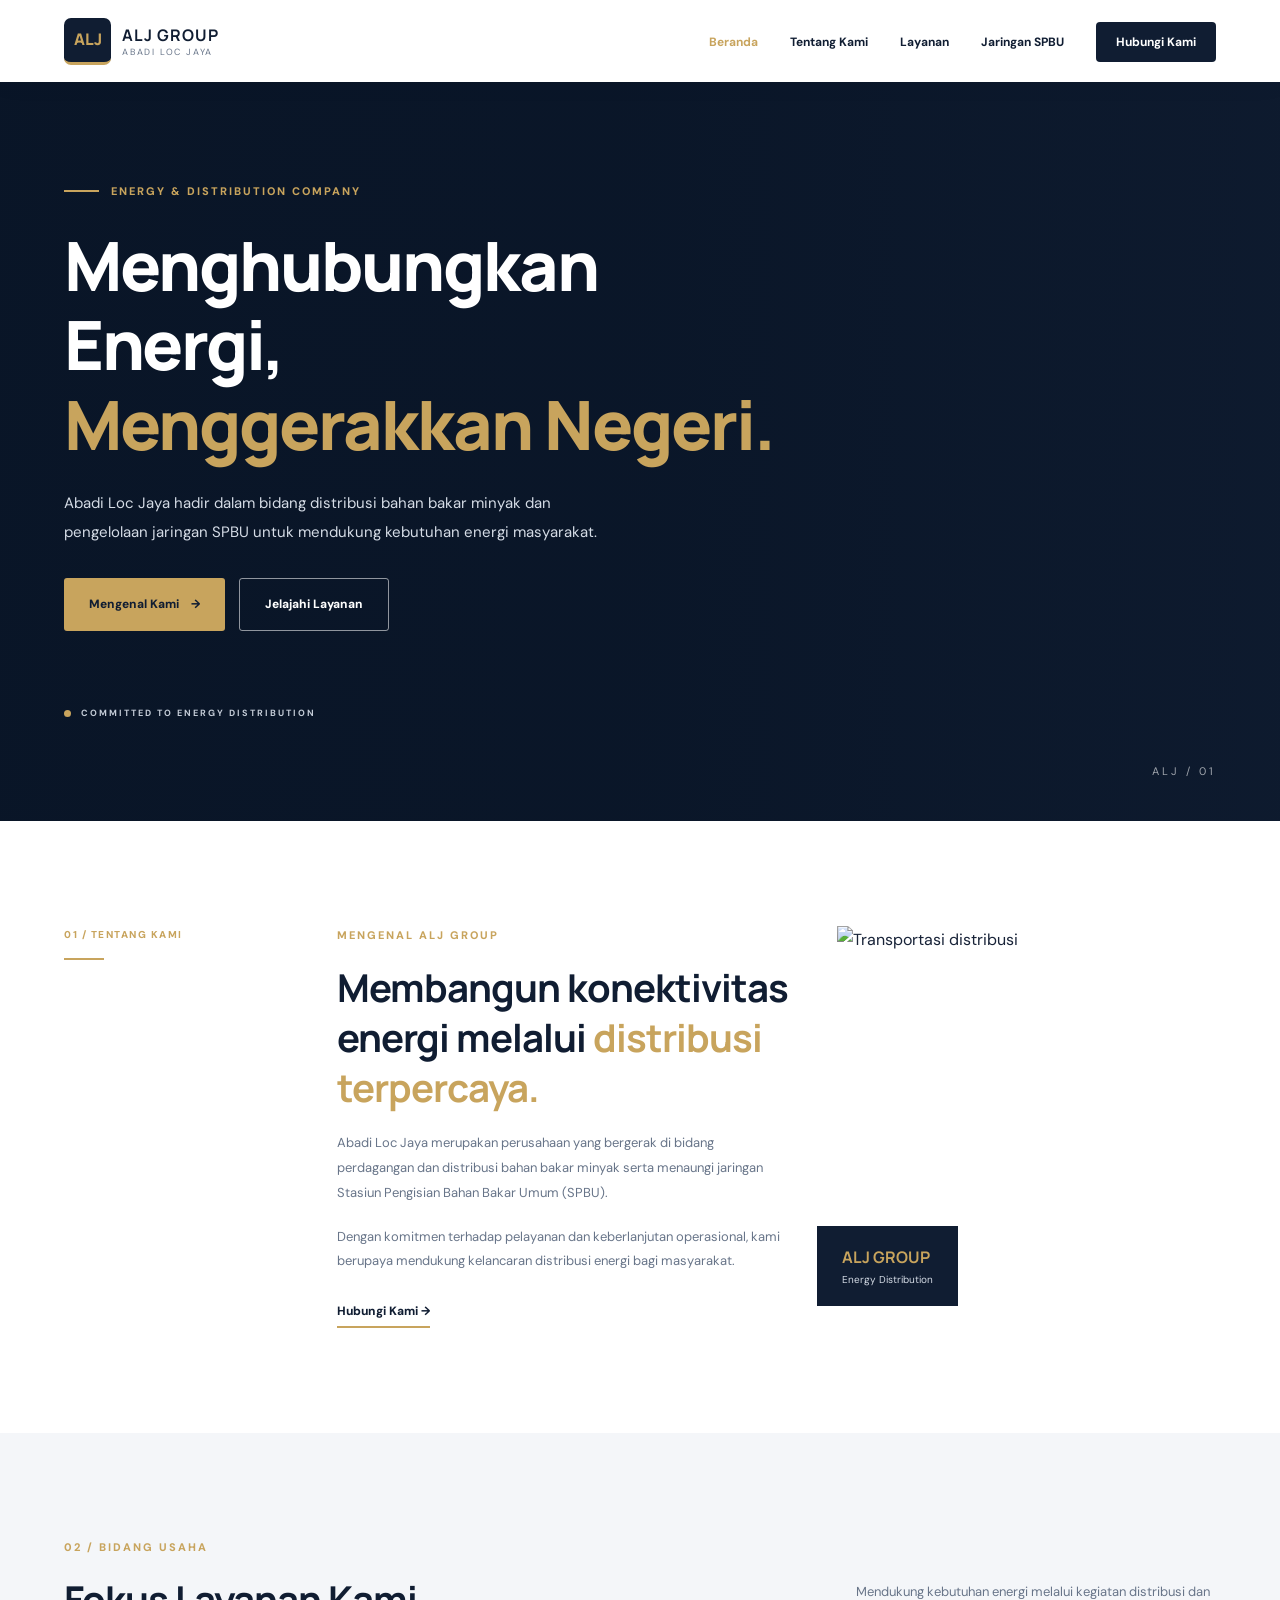
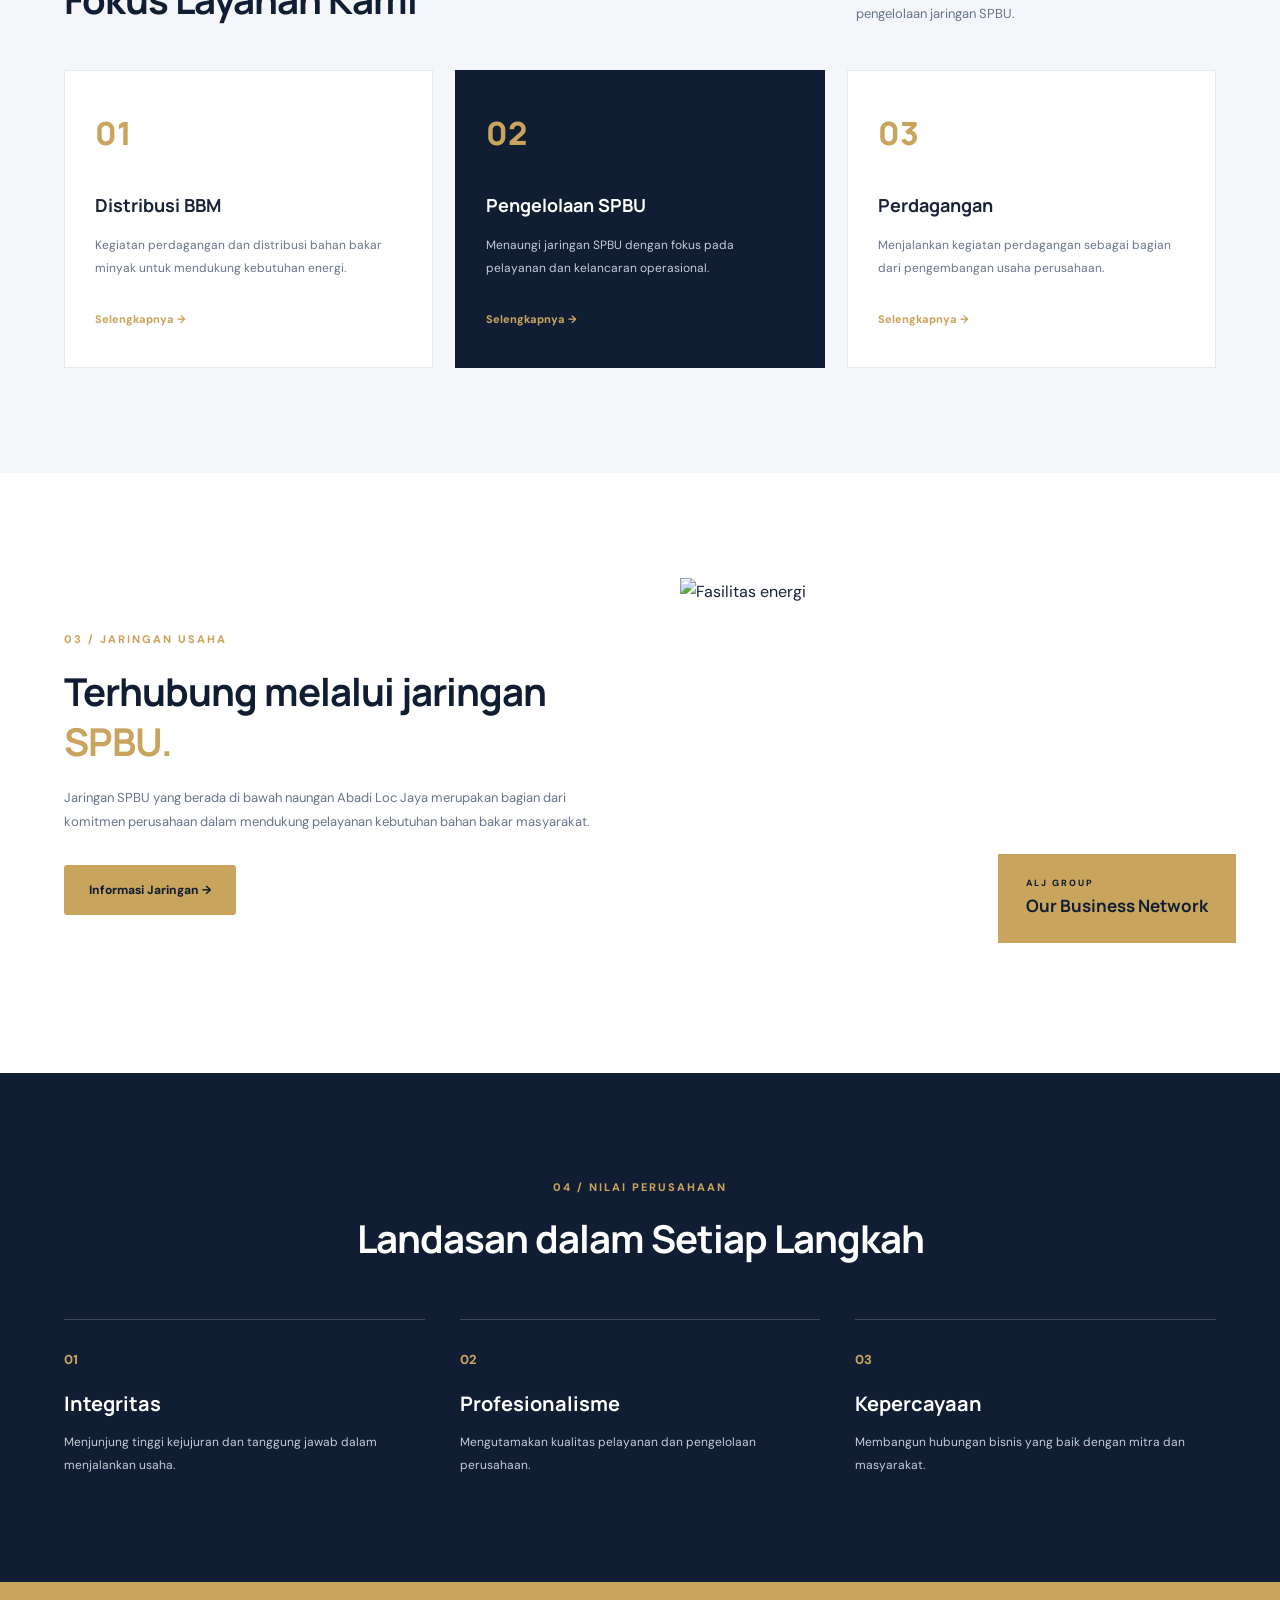
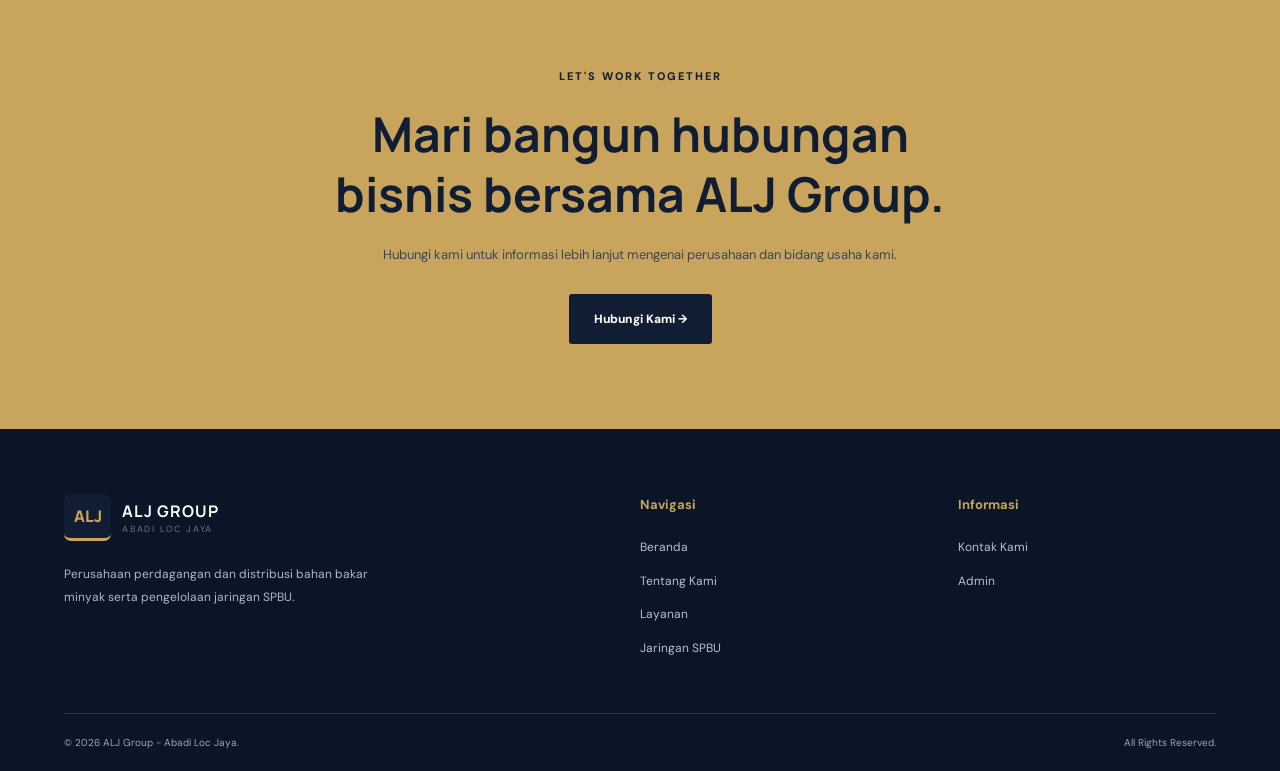
==== index.html @ 643ecd13 "Build ALJ Group homepage" ====
<!DOCTYPE html>
<html lang="id">
<head>
    <meta charset="UTF-8">
    <meta name="viewport" content="width=device-width, initial-scale=1.0">
    <meta name="description" content="Abadi Loc Jaya - Perusahaan distribusi BBM dan pengelola jaringan SPBU.">
    <title>ALJ Group | Abadi Loc Jaya</title>

    <link rel="preconnect" href="https://fonts.googleapis.com">
    <link rel="preconnect" href="https://fonts.gstatic.com" crossorigin>
    <link href="https://fonts.googleapis.com/css2?family=DM+Sans:wght@400;500;600;700;800&family=Manrope:wght@400;500;600;700;800&display=swap" rel="stylesheet">

    <link rel="stylesheet" href="assets/css/style.css">
</head>
<body>

    <!-- NAVBAR -->
    <header class="header" id="header">
        <nav class="navbar container">
            <a href="index.html" class="brand">
                <span class="brand-icon">ALJ</span>
                <span class="brand-name">
                    <strong>ALJ GROUP</strong>
                    <small>ABADI LOC JAYA</small>
                </span>
            </a>

            <button class="menu-toggle" id="menuToggle"
                    aria-label="Buka menu" aria-expanded="false">
                <span></span>
                <span></span>
                <span></span>
            </button>

            <ul class="nav-menu" id="navMenu">
                <li><a href="#beranda" class="nav-link active">Beranda</a></li>
                <li><a href="#tentang" class="nav-link">Tentang Kami</a></li>
                <li><a href="#layanan" class="nav-link">Layanan</a></li>
                <li><a href="#jaringan" class="nav-link">Jaringan SPBU</a></li>
                <li><a href="#kontak" class="nav-link nav-contact">Hubungi Kami</a></li>
            </ul>
        </nav>
    </header>

    <main>

        <!-- HERO SECTION -->
        <section class="hero" id="beranda">
            <div class="hero-overlay"></div>

            <div class="container hero-content">
                <span class="eyebrow">
                    <span class="eyebrow-line"></span>
                    ENERGY & DISTRIBUTION COMPANY
                </span>

                <h1>
                    Menghubungkan Energi,<br>
                    <span>Menggerakkan Negeri.</span>
                </h1>

                <p>
                    Abadi Loc Jaya hadir dalam bidang distribusi
                    bahan bakar minyak dan pengelolaan jaringan SPBU
                    untuk mendukung kebutuhan energi masyarakat.
                </p>

                <div class="hero-actions">
                    <a href="#tentang" class="btn btn-primary">
                        Mengenal Kami <span>→</span>
                    </a>
                    <a href="#layanan" class="btn btn-outline">
                        Jelajahi Layanan
                    </a>
                </div>

                <div class="hero-caption">
                    <span></span> COMMITTED TO ENERGY DISTRIBUTION
                </div>
            </div>

            <div class="hero-number">ALJ / 01</div>
        </section>

        <!-- INTRO SECTION -->
        <section class="intro section-padding" id="tentang">
            <div class="container intro-grid">

                <div class="section-label">
                    <span>01 / TENTANG KAMI</span>
                    <div></div>
                </div>

                <div class="intro-content">
                    <span class="subtitle">MENGENAL ALJ GROUP</span>

                    <h2>
                        Membangun konektivitas energi
                        melalui <span>distribusi terpercaya.</span>
                    </h2>

                    <p>
                        Abadi Loc Jaya merupakan perusahaan yang bergerak
                        di bidang perdagangan dan distribusi bahan bakar
                        minyak serta menaungi jaringan Stasiun Pengisian
                        Bahan Bakar Umum (SPBU).
                    </p>

                    <p>
                        Dengan komitmen terhadap pelayanan dan
                        keberlanjutan operasional, kami berupaya
                        mendukung kelancaran distribusi energi
                        bagi masyarakat.
                    </p>

                    <a href="#kontak" class="text-link">
                        Hubungi Kami <span>→</span>
                    </a>
                </div>

                <div class="intro-visual">
                    <img
                        src="https://images.unsplash.com/photo-1519003722824-194d4455a60f?auto=format&fit=crop&w=1000&q=85"
                        alt="Transportasi distribusi"
                        loading="lazy"
                    >
                    <div class="visual-tag">
                        <strong>ALJ GROUP</strong>
                        <span>Energy Distribution</span>
                    </div>
                </div>

            </div>
        </section>

        <!-- SERVICES -->
        <section class="services section-padding" id="layanan">
            <div class="container">

                <div class="section-heading">
                    <div>
                        <span class="subtitle">02 / BIDANG USAHA</span>
                        <h2>Fokus Layanan Kami</h2>
                    </div>
                    <p>
                        Mendukung kebutuhan energi melalui kegiatan
                        distribusi dan pengelolaan jaringan SPBU.
                    </p>
                </div>

                <div class="service-grid">

                    <article class="service-card">
                        <div class="service-icon">01</div>
                        <h3>Distribusi BBM</h3>
                        <p>
                            Kegiatan perdagangan dan distribusi
                            bahan bakar minyak untuk mendukung
                            kebutuhan energi.
                        </p>
                        <a href="#kontak">Selengkapnya →</a>
                    </article>

                    <article class="service-card featured">
                        <div class="service-icon">02</div>
                        <h3>Pengelolaan SPBU</h3>
                        <p>
                            Menaungi jaringan SPBU dengan fokus
                            pada pelayanan dan kelancaran
                            operasional.
                        </p>
                        <a href="#jaringan">Selengkapnya →</a>
                    </article>

                    <article class="service-card">
                        <div class="service-icon">03</div>
                        <h3>Perdagangan</h3>
                        <p>
                            Menjalankan kegiatan perdagangan
                            sebagai bagian dari pengembangan
                            usaha perusahaan.
                        </p>
                        <a href="#kontak">Selengkapnya →</a>
                    </article>

                </div>
            </div>
        </section>

        <!-- NETWORK -->
        <section class="network section-padding" id="jaringan">
            <div class="container network-grid">

                <div class="network-content">
                    <span class="subtitle">03 / JARINGAN USAHA</span>

                    <h2>
                        Terhubung melalui
                        jaringan <span>SPBU.</span>
                    </h2>

                    <p>
                        Jaringan SPBU yang berada di bawah naungan
                        Abadi Loc Jaya merupakan bagian dari komitmen
                        perusahaan dalam mendukung pelayanan
                        kebutuhan bahan bakar masyarakat.
                    </p>

                    <a href="#kontak" class="btn btn-primary">
                        Informasi Jaringan →
                    </a>
                </div>

                <div class="network-image">
                    <img
                        src="https://images.unsplash.com/photo-1545262810-77515befe149?auto=format&fit=crop&w=1000&q=85"
                        alt="Fasilitas energi"
                        loading="lazy"
                    >
                    <div class="network-badge">
                        <span>ALJ GROUP</span>
                        <strong>Our Business Network</strong>
                    </div>
                </div>

            </div>
        </section>

        <!-- VALUES -->
        <section class="values section-padding">
            <div class="container">

                <div class="values-heading">
                    <span class="subtitle">04 / NILAI PERUSAHAAN</span>
                    <h2>Landasan dalam Setiap Langkah</h2>
                </div>

                <div class="values-grid">
                    <div class="value-item">
                        <span>01</span>
                        <h3>Integritas</h3>
                        <p>
                            Menjunjung tinggi kejujuran dan
                            tanggung jawab dalam menjalankan usaha.
                        </p>
                    </div>

                    <div class="value-item">
                        <span>02</span>
                        <h3>Profesionalisme</h3>
                        <p>
                            Mengutamakan kualitas pelayanan
                            dan pengelolaan perusahaan.
                        </p>
                    </div>

                    <div class="value-item">
                        <span>03</span>
                        <h3>Kepercayaan</h3>
                        <p>
                            Membangun hubungan bisnis yang
                            baik dengan mitra dan masyarakat.
                        </p>
                    </div>
                </div>

            </div>
        </section>

        <!-- CONTACT CTA -->
        <section class="contact-cta" id="kontak">
            <div class="container cta-content">
                <span class="subtitle">LET'S WORK TOGETHER</span>
                <h2>Mari bangun hubungan<br>bisnis bersama ALJ Group.</h2>
                <p>
                    Hubungi kami untuk informasi lebih lanjut
                    mengenai perusahaan dan bidang usaha kami.
                </p>
                <a href="mailto:info@aljgroup.com"
                   class="btn btn-light">
                    Hubungi Kami →
                </a>
            </div>
        </section>

    </main>

    <!-- FOOTER -->
    <footer class="footer">
        <div class="container footer-grid">

            <div class="footer-brand">
                <a href="#beranda" class="brand">
                    <span class="brand-icon">ALJ</span>
                    <span class="brand-name">
                        <strong>ALJ GROUP</strong>
                        <small>ABADI LOC JAYA</small>
                    </span>
                </a>
                <p>
                    Perusahaan perdagangan dan distribusi
                    bahan bakar minyak serta pengelolaan
                    jaringan SPBU.
                </p>
            </div>

            <div class="footer-links">
                <h4>Navigasi</h4>
                <a href="#beranda">Beranda</a>
                <a href="#tentang">Tentang Kami</a>
                <a href="#layanan">Layanan</a>
                <a href="#jaringan">Jaringan SPBU</a>
            </div>

            <div class="footer-links">
                <h4>Informasi</h4>
                <a href="#kontak">Kontak Kami</a>
                <a href="admin/login.html">Admin</a>
            </div>

        </div>

        <div class="container footer-bottom">
            <p>© <span id="year"></span> ALJ Group - Abadi Loc Jaya.</p>
            <span>All Rights Reserved.</span>
        </div>
    </footer>

    <script src="assets/js/main.js"></script>
</body>
</html>
---- assets/css/style.css ----
/* =================================
   ALJ GROUP - MAIN STYLESHEET
================================= */

:root {
    --navy: #101d32;
    --navy-light: #1a2d49;
    --blue: #244c79;
    --gold: #c8a45d;
    --white: #ffffff;
    --light: #f4f6f9;
    --text: #182338;
    --muted: #687589;
    --border: #e6e9ee;
    --font: 'DM Sans', sans-serif;
    --heading: 'Manrope', sans-serif;
}

* {
    margin: 0;
    padding: 0;
    box-sizing: border-box;
}

html {
    scroll-behavior: smooth;
    scroll-padding-top: 85px;
}

body {
    font-family: var(--font);
    color: var(--text);
    background: var(--white);
    line-height: 1.7;
}

a {
    text-decoration: none;
    color: inherit;
}

ul {
    list-style: none;
}

img {
    display: block;
    width: 100%;
    object-fit: cover;
}

.container {
    width: min(1160px, 90%);
    margin: auto;
}

.section-padding {
    padding: 105px 0;
}

.subtitle {
    display: block;
    color: var(--gold);
    font-size: 11px;
    font-weight: 800;
    letter-spacing: 2px;
    margin-bottom: 18px;
}

/* NAVBAR */

.header {
    width: 100%;
    height: 82px;
    background: white;
    position: sticky;
    top: 0;
    z-index: 1000;
    box-shadow: 0 3px 20px rgba(16, 29, 50, .06);
}

.navbar {
    height: 100%;
    display: flex;
    align-items: center;
    justify-content: space-between;
}

.brand {
    display: flex;
    align-items: center;
    gap: 11px;
}

.brand-icon {
    background: var(--navy);
    color: var(--gold);
    width: 47px;
    height: 47px;
    display: grid;
    place-items: center;
    font-family: var(--heading);
    font-weight: 800;
    font-size: 16px;
    border-radius: 7px;
    border-bottom: 3px solid var(--gold);
}

.brand-name {
    display: flex;
    flex-direction: column;
    line-height: 1.4;
}

.brand-name strong {
    color: var(--navy);
    font-size: 16px;
    font-family: var(--heading);
    letter-spacing: 1px;
}

.brand-name small {
    color: var(--muted);
    font-size: 9px;
    letter-spacing: 1.8px;
}

.nav-menu {
    display: flex;
    align-items: center;
    gap: 32px;
}

.nav-link {
    font-size: 12px;
    font-weight: 700;
    color: var(--navy);
    transition: .3s;
}

.nav-link:hover,
.nav-link.active {
    color: var(--gold);
}

.nav-contact {
    background: var(--navy);
    color: white;
    padding: 12px 20px;
    border-radius: 4px;
}

.nav-contact:hover {
    background: var(--gold);
    color: var(--navy);
}

.menu-toggle {
    display: none;
    background: none;
    border: none;
    cursor: pointer;
}

.menu-toggle span {
    display: block;
    width: 25px;
    height: 2px;
    background: var(--navy);
    margin: 6px 0;
}

/* HERO */

.hero {
    min-height: 640px;
    position: relative;
    display: flex;
    align-items: center;
    background:
        url('https://images.unsplash.com/photo-1519003722824-194d4455a60f?auto=format&fit=crop&w=2000&q=90')
        center 55% / cover no-repeat,
        var(--navy);
    overflow: hidden;
}

.hero-overlay {
    position: absolute;
    inset: 0;
    background: linear-gradient(
        90deg,
        rgba(9, 21, 39, .97) 0%,
        rgba(9, 21, 39, .86) 48%,
        rgba(9, 21, 39, .35) 100%
    );
}

.hero-content {
    position: relative;
    z-index: 2;
    color: white;
    padding: 100px 0;
}

.eyebrow {
    display: flex;
    align-items: center;
    gap: 12px;
    color: var(--gold);
    font-size: 11px;
    font-weight: 800;
    letter-spacing: 2px;
    margin-bottom: 25px;
}

.eyebrow-line {
    height: 2px;
    width: 35px;
    background: var(--gold);
}

.hero h1 {
    font-family: var(--heading);
    font-size: clamp(38px, 5.5vw, 68px);
    line-height: 1.17;
    font-weight: 800;
    letter-spacing: -2px;
    max-width: 750px;
}

.hero h1 span {
    color: var(--gold);
}

.hero-content > p {
    max-width: 560px;
    margin: 25px 0 32px;
    color: #d5dce6;
    font-size: 15px;
    line-height: 1.9;
}

.hero-actions {
    display: flex;
    flex-wrap: wrap;
    gap: 14px;
}

.btn {
    display: inline-flex;
    align-items: center;
    justify-content: center;
    gap: 12px;
    padding: 15px 25px;
    font-size: 12px;
    font-weight: 800;
    border-radius: 3px;
    transition: .3s;
}

.btn-primary {
    background: var(--gold);
    color: var(--navy);
}

.btn-primary:hover {
    background: white;
    transform: translateY(-3px);
}

.btn-outline {
    border: 1px solid rgba(255,255,255,.55);
    color: white;
}

.btn-outline:hover {
    background: white;
    color: var(--navy);
}

.hero-caption {
    margin-top: 75px;
    color: #c4ccd7;
    font-size: 9px;
    letter-spacing: 2px;
    font-weight: 700;
    display: flex;
    gap: 10px;
    align-items: center;
}

.hero-caption span {
    height: 7px;
    width: 7px;
    background: var(--gold);
    border-radius: 50%;
}

.hero-number {
    position: absolute;
    right: 5%;
    bottom: 40px;
    color: rgba(255,255,255,.6);
    font-size: 11px;
    letter-spacing: 3px;
}

/* INTRO */

.intro-grid {
    display: grid;
    grid-template-columns: .6fr 1.2fr 1fr;
    gap: 45px;
    align-items: start;
}

.section-label {
    color: var(--gold);
    font-size: 10px;
    font-weight: 800;
    letter-spacing: 1.5px;
}

.section-label div {
    width: 40px;
    height: 2px;
    background: var(--gold);
    margin-top: 15px;
}

.intro-content h2,
.section-heading h2,
.network-content h2,
.values-heading h2 {
    font-family: var(--heading);
    font-size: clamp(28px, 3vw, 40px);
    line-height: 1.3;
    letter-spacing: -1px;
    color: var(--navy);
}

.intro-content h2 span,
.network-content h2 span {
    color: var(--gold);
}

.intro-content p,
.network-content p {
    color: var(--muted);
    font-size: 13px;
    margin-top: 19px;
    line-height: 1.9;
}

.text-link {
    display: inline-block;
    margin-top: 27px;
    color: var(--navy);
    font-size: 12px;
    font-weight: 800;
    border-bottom: 2px solid var(--gold);
    padding-bottom: 5px;
}

.intro-visual {
    height: 400px;
    position: relative;
}

.intro-visual img {
    height: 100%;
}

.visual-tag {
    position: absolute;
    bottom: 20px;
    left: -20px;
    padding: 18px 25px;
    background: var(--navy);
    color: white;
    display: flex;
    flex-direction: column;
}

.visual-tag strong {
    color: var(--gold);
    font-family: var(--heading);
}

.visual-tag span {
    font-size: 10px;
    color: #d5dce6;
}

/* SERVICES */

.services {
    background: var(--light);
}

.section-heading {
    display: flex;
    justify-content: space-between;
    align-items: end;
    gap: 35px;
    margin-bottom: 45px;
}

.section-heading > p {
    max-width: 360px;
    font-size: 13px;
    color: var(--muted);
}

.service-grid {
    display: grid;
    grid-template-columns: repeat(3, 1fr);
    gap: 22px;
}

.service-card {
    background: white;
    padding: 35px 30px;
    border: 1px solid var(--border);
    min-height: 290px;
    transition: .3s;
}

.service-card:hover {
    transform: translateY(-7px);
    box-shadow: 0 15px 35px rgba(16,29,50,.09);
}

.service-card.featured {
    background: var(--navy);
    color: white;
    border-color: var(--navy);
}

.service-icon {
    color: var(--gold);
    font-family: var(--heading);
    font-size: 32px;
    font-weight: 800;
    margin-bottom: 30px;
}

.service-card h3 {
    font-family: var(--heading);
    font-size: 18px;
    margin-bottom: 13px;
}

.service-card p {
    font-size: 12px;
    color: var(--muted);
    line-height: 1.9;
    margin-bottom: 25px;
}

.service-card.featured p {
    color: #c4ccd7;
}

.service-card a {
    font-size: 11px;
    font-weight: 800;
    color: var(--gold);
}

/* NETWORK */

.network-grid {
    display: grid;
    grid-template-columns: 1fr 1fr;
    gap: 80px;
    align-items: center;
}

.network-content p {
    margin-bottom: 30px;
}

.network-image {
    position: relative;
    height: 390px;
}

.network-image img {
    height: 100%;
}

.network-badge {
    position: absolute;
    right: -20px;
    bottom: 25px;
    padding: 22px 28px;
    background: var(--gold);
    color: var(--navy);
    display: flex;
    flex-direction: column;
}

.network-badge span {
    font-size: 9px;
    letter-spacing: 2px;
    font-weight: 800;
}

.network-badge strong {
    font-family: var(--heading);
    font-size: 17px;
}

/* VALUES */

.values {
    background: var(--navy);
    color: white;
}

.values-heading {
    text-align: center;
    margin-bottom: 55px;
}

.values-heading h2 {
    color: white;
}

.values-grid {
    display: grid;
    grid-template-columns: repeat(3, 1fr);
    gap: 35px;
}

.value-item {
    border-top: 1px solid rgba(255,255,255,.2);
    padding-top: 25px;
}

.value-item > span {
    color: var(--gold);
    font-weight: 800;
    font-size: 13px;
}

.value-item h3 {
    font-family: var(--heading);
    font-size: 20px;
    margin: 15px 0 10px;
}

.value-item p {
    color: #c4ccd7;
    font-size: 12px;
    line-height: 1.9;
}

/* CONTACT */

.contact-cta {
    background: var(--gold);
    padding: 85px 0;
    text-align: center;
}

.contact-cta .subtitle {
    color: var(--navy);
}

.cta-content h2 {
    color: var(--navy);
    font-family: var(--heading);
    font-size: clamp(30px, 4vw, 48px);
    line-height: 1.25;
}

.cta-content p {
    color: #39475a;
    font-size: 13px;
    margin: 20px 0 28px;
}

.btn-light {
    background: var(--navy);
    color: white;
}

.btn-light:hover {
    background: white;
    color: var(--navy);
}

/* FOOTER */

.footer {
    background: #0a1527;
    color: white;
    padding-top: 65px;
}

.footer-grid {
    display: grid;
    grid-template-columns: 2fr 1fr 1fr;
    gap: 60px;
    padding-bottom: 55px;
}

.footer-brand .brand-name strong {
    color: white;
}

.footer-brand p {
    color: #aeb9c8;
    font-size: 12px;
    max-width: 340px;
    margin-top: 22px;
    line-height: 1.9;
}

.footer-links {
    display: flex;
    flex-direction: column;
    gap: 13px;
}

.footer-links h4 {
    color: var(--gold);
    font-size: 13px;
    margin-bottom: 8px;
}

.footer-links a {
    color: #b8c1ce;
    font-size: 12px;
    transition: .3s;
}

.footer-links a:hover {
    color: var(--gold);
}

.footer-bottom {
    border-top: 1px solid rgba(255,255,255,.13);
    padding: 20px 0;
    display: flex;
    justify-content: space-between;
    color: #9ba8b9;
    font-size: 10px;
}

/* RESPONSIVE TABLET */

@media (max-width: 900px) {
    .nav-menu {
        gap: 15px;
    }

    .nav-link {
        font-size: 11px;
    }

    .intro-grid {
        grid-template-columns: 1fr 1fr;
    }

    .section-label {
        grid-column: 1 / -1;
    }

    .intro-visual {
        height: 350px;
    }

    .network-grid {
        gap: 35px;
    }
}

/* RESPONSIVE MOBILE */

@media (max-width: 650px) {
    .section-padding {
        padding: 70px 0;
    }

    .header {
        height: 72px;
    }

    .menu-toggle {
        display: block;
    }

    .nav-menu {
        display: none;
        position: absolute;
        top: 72px;
        left: 0;
        width: 100%;
        padding: 22px 5%;
        background: white;
        box-shadow: 0 12px 20px rgba(0,0,0,.08);
        flex-direction: column;
        align-items: stretch;
        gap: 20px;
    }

    .nav-menu.show {
        display: flex;
    }

    .nav-contact {
        display: inline-block;
        text-align: center;
    }

    .hero {
        min-height: 600px;
    }

    .hero-content {
        padding: 75px 0;
    }

    .hero h1 {
        letter-spacing: -1px;
    }

    .hero-content > p {
        font-size: 13px;
    }

    .hero-caption {
        margin-top: 50px;
    }

    .intro-grid {
        grid-template-columns: 1fr;
        gap: 25px;
    }

    .intro-visual {
        height: 300px;
        margin: 15px 0 0 15px;
    }

    .section-heading {
        align-items: start;
        flex-direction: column;
        gap: 15px;
    }

    .service-grid {
        grid-template-columns: 1fr;
    }

    .network-grid {
        grid-template-columns: 1fr;
        gap: 40px;
    }

    .network-image {
        height: 300px;
        margin-right: 15px;
    }

    .values-grid {
        grid-template-columns: 1fr;
        gap: 30px;
    }

    .footer-grid {
        grid-template-columns: 1fr 1fr;
        gap: 35px;
    }

    .footer-brand {
        grid-column: 1 / -1;
    }

    .footer-bottom {
        flex-direction: column;
        gap: 8px;
    }
}
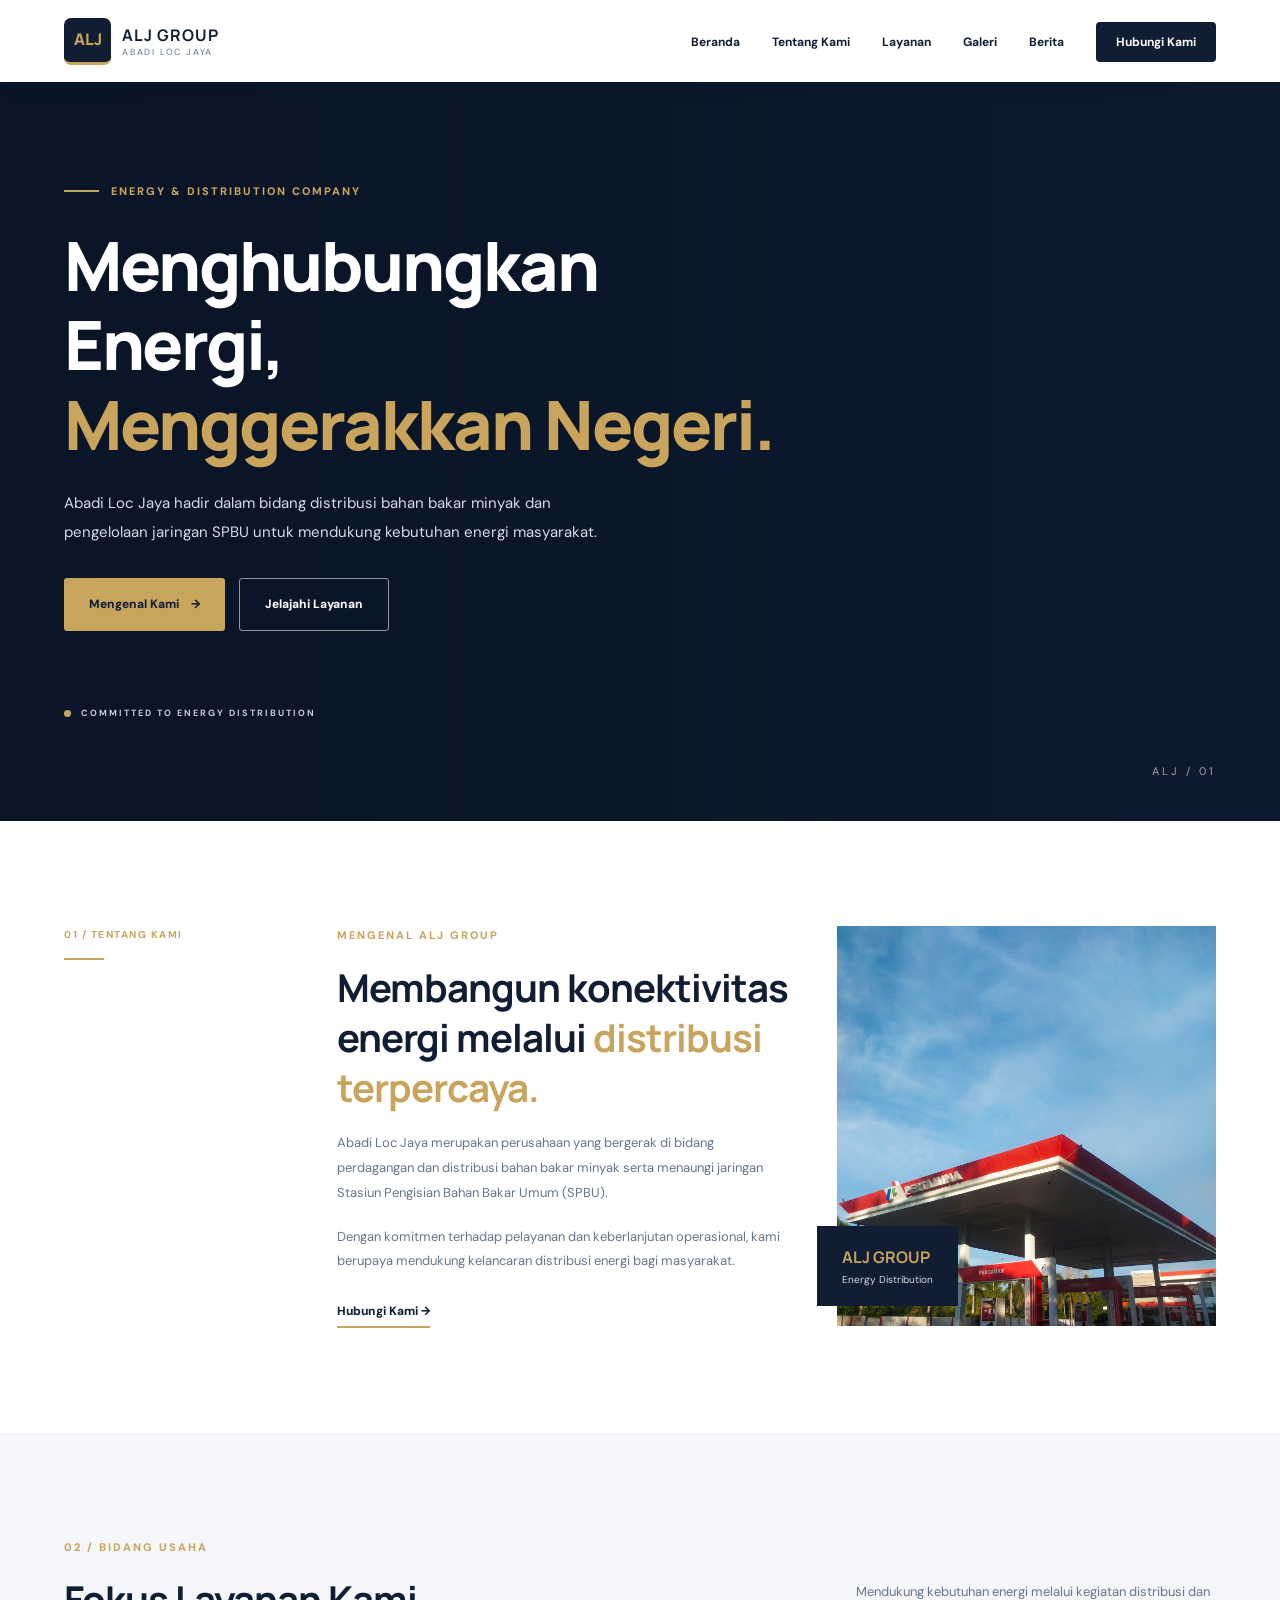
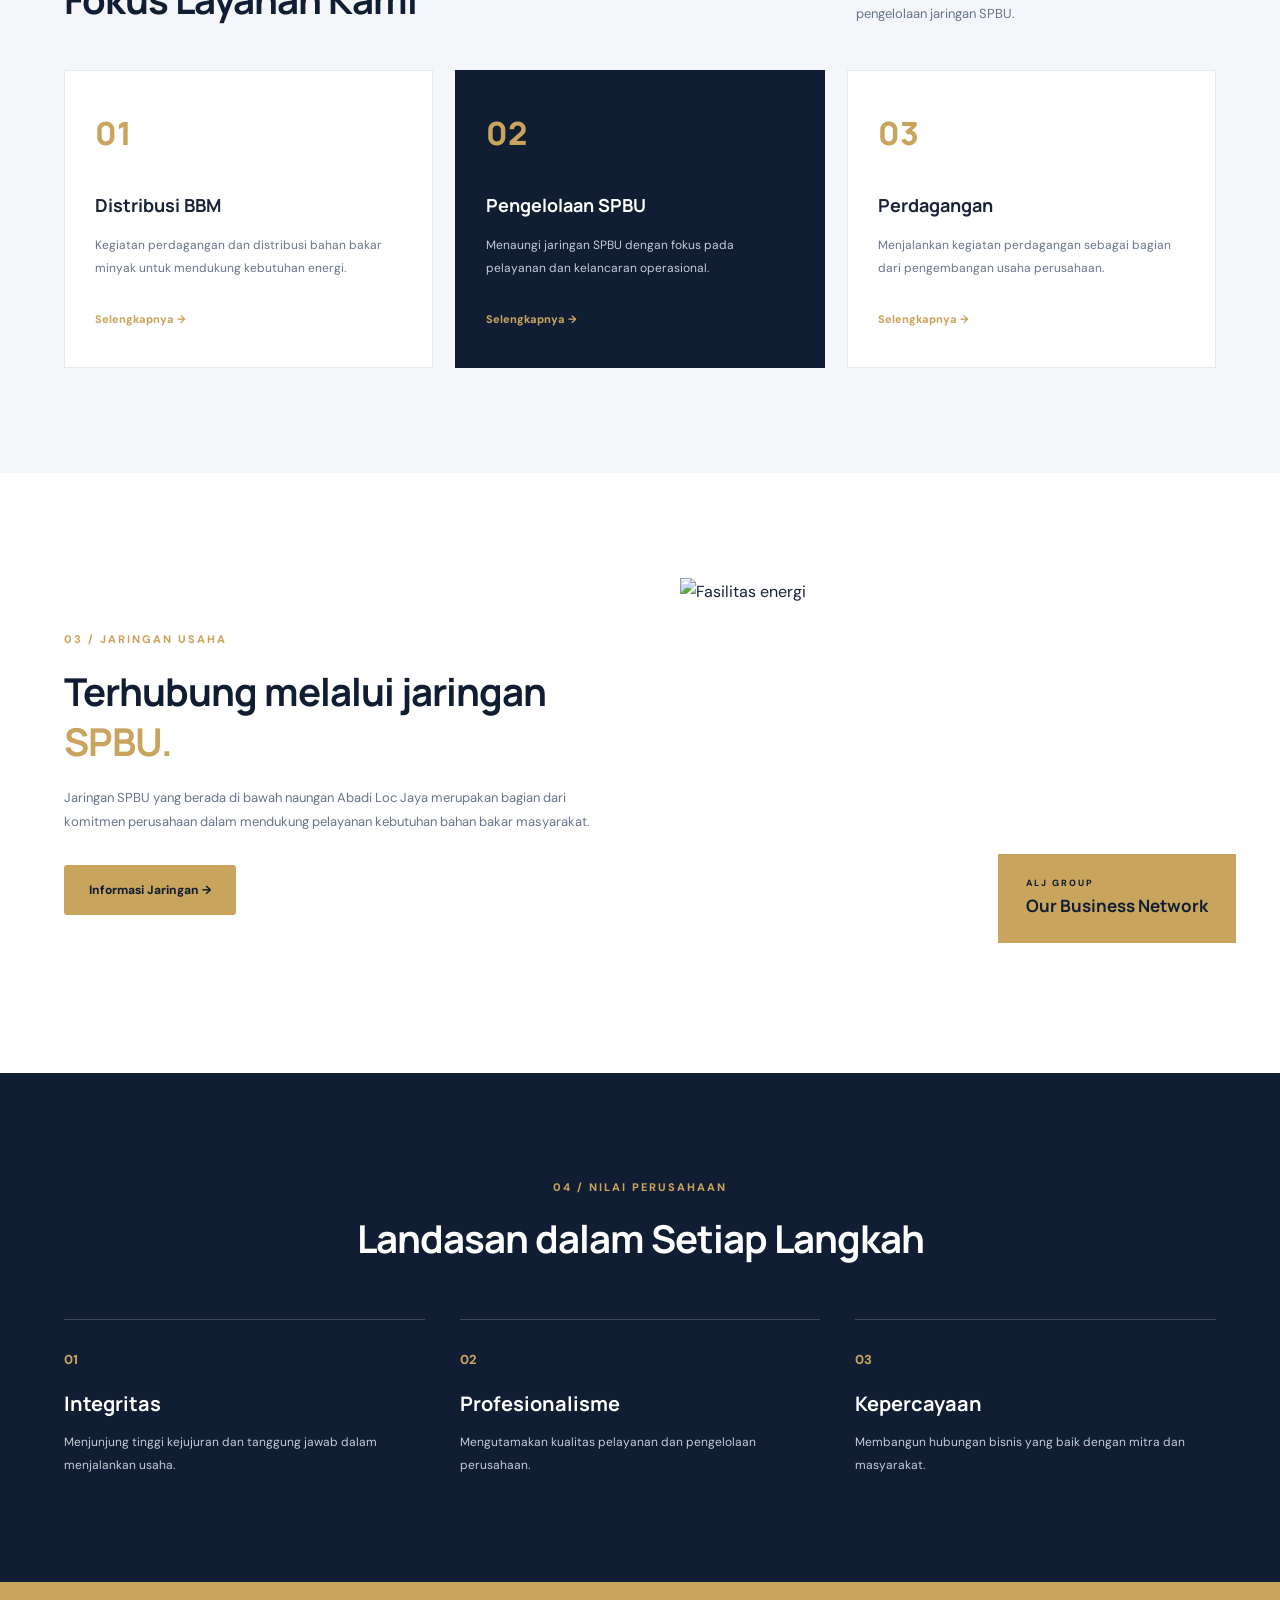
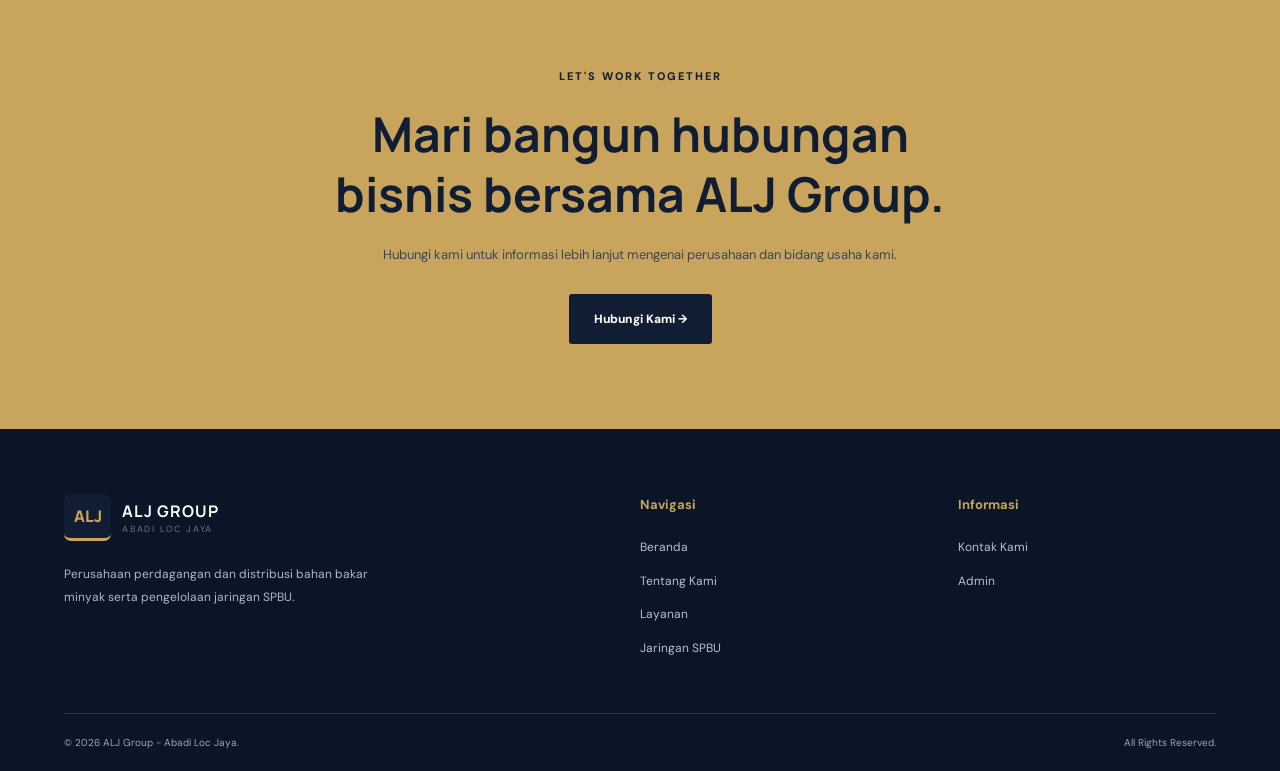
==== commit 3720415f: "Create ALJ Group about page" ====
--- a/index.html
+++ b/index.html
@@ -34,12 +34,14 @@
             </button>
 
             <ul class="nav-menu" id="navMenu">
-                <li><a href="#beranda" class="nav-link active">Beranda</a></li>
-                <li><a href="#tentang" class="nav-link">Tentang Kami</a></li>
-                <li><a href="#layanan" class="nav-link">Layanan</a></li>
-                <li><a href="#jaringan" class="nav-link">Jaringan SPBU</a></li>
-                <li><a href="#kontak" class="nav-link nav-contact">Hubungi Kami</a></li>
+                <li><a href="index.html" class="nav-link active">Beranda</a></li>
+                <li><a href="tentang.html" class="nav-link">Tentang Kami</a></li>
+                <li><a href="layanan.html" class="nav-link">Layanan</a></li>
+                <li><a href="galeri.html" class="nav-link">Galeri</a></li>
+                <li><a href="berita.html" class="nav-link">Berita</a></li>
+                <li><a href="kontak.html" class="nav-link nav-contact">Hubungi Kami</a></li>
             </ul>
+
         </nav>
     </header>
 
@@ -120,11 +122,8 @@
                 </div>
 
                 <div class="intro-visual">
-                    <img
-                        src="https://images.unsplash.com/photo-1519003722824-194d4455a60f?auto=format&fit=crop&w=1000&q=85"
-                        alt="Transportasi distribusi"
-                        loading="lazy"
-                    >
+                    <img src="assets/images/distribusi.jpg"
+                            alt="Transportasi distribusi BBM">
                     <div class="visual-tag">
                         <strong>ALJ GROUP</strong>
                         <span>Energy Distribution</span>
--- a/assets/css/style.css
+++ b/assets/css/style.css
@@ -786,3 +786,290 @@
         gap: 8px;
     }
 }
+
+
+/* =================================
+   ABOUT PAGE
+================================= */
+
+.page-banner {
+    min-height: 330px;
+    display: flex;
+    align-items: center;
+    position: relative;
+    background:
+        linear-gradient(
+            90deg,
+            rgba(9, 21, 39, .96),
+            rgba(9, 21, 39, .70)
+        ),
+        url('https://images.unsplash.com/photo-1519003722824-194d4455a60f?auto=format&fit=crop&w=1800&q=85')
+        center / cover;
+}
+
+.page-banner-content {
+    color: white;
+    position: relative;
+    z-index: 2;
+    padding: 65px 0;
+}
+
+.page-banner h1 {
+    font-family: var(--heading);
+    font-size: clamp(38px, 5vw, 55px);
+    margin-bottom: 10px;
+}
+
+.page-banner-content > p {
+    color: #d2dae5;
+    font-size: 13px;
+    max-width: 520px;
+}
+
+.breadcrumb {
+    display: flex;
+    align-items: center;
+    gap: 12px;
+    margin-top: 25px;
+    font-size: 11px;
+    color: #c5ceda;
+}
+
+.breadcrumb strong {
+    color: var(--gold);
+}
+
+.breadcrumb a:hover {
+    color: var(--gold);
+}
+
+/* ABOUT PROFILE */
+
+.about-grid {
+    display: grid;
+    grid-template-columns: 1fr 1fr;
+    gap: 75px;
+    align-items: center;
+}
+
+.about-image {
+    position: relative;
+    height: 470px;
+}
+
+.about-image img {
+    height: 100%;
+}
+
+.about-image-label {
+    position: absolute;
+    bottom: 25px;
+    left: -20px;
+    background: var(--navy);
+    color: white;
+    padding: 20px 28px;
+    display: flex;
+    flex-direction: column;
+}
+
+.about-image-label strong {
+    color: var(--gold);
+    font-family: var(--heading);
+    font-size: 18px;
+}
+
+.about-image-label span {
+    font-size: 11px;
+    color: #d5dce6;
+}
+
+.about-content h2 {
+    font-family: var(--heading);
+    font-size: clamp(30px, 3vw, 40px);
+    line-height: 1.3;
+    color: var(--navy);
+    margin-bottom: 20px;
+}
+
+.about-content h2 span {
+    color: var(--gold);
+}
+
+.about-content p {
+    font-size: 13px;
+    color: var(--muted);
+    line-height: 2;
+    margin-bottom: 17px;
+}
+
+/* HISTORY */
+
+.history-section {
+    background: var(--light);
+}
+
+.history-grid {
+    display: grid;
+    grid-template-columns: 1fr 1fr;
+    gap: 85px;
+    align-items: start;
+}
+
+.history-grid h2 {
+    font-family: var(--heading);
+    font-size: clamp(27px, 3vw, 38px);
+    line-height: 1.4;
+    color: var(--navy);
+}
+
+.history-grid p {
+    color: var(--muted);
+    font-size: 13px;
+    line-height: 2;
+    margin-bottom: 20px;
+}
+
+.history-note {
+    border-left: 3px solid var(--gold);
+    background: white;
+    padding: 20px 25px;
+    display: flex;
+    flex-direction: column;
+    gap: 5px;
+}
+
+.history-note span {
+    color: var(--gold);
+    font-size: 10px;
+    font-weight: 800;
+    letter-spacing: 2px;
+}
+
+.history-note strong {
+    color: var(--navy);
+    font-family: var(--heading);
+    font-size: 16px;
+}
+
+/* VISION MISSION */
+
+.vision-section {
+    background: white;
+}
+
+.center-heading {
+    text-align: center;
+    max-width: 650px;
+    margin: 0 auto 50px;
+}
+
+.center-heading h2 {
+    font-family: var(--heading);
+    color: var(--navy);
+    font-size: 36px;
+    margin-bottom: 12px;
+}
+
+.center-heading > p {
+    color: var(--muted);
+    font-size: 13px;
+}
+
+.vision-grid {
+    display: grid;
+    grid-template-columns: .85fr 1.15fr;
+    gap: 25px;
+}
+
+.vision-card {
+    padding: 38px;
+    background: var(--light);
+    border: 1px solid var(--border);
+}
+
+.vision-card:nth-child(2) {
+    background: var(--navy);
+    color: white;
+}
+
+.vision-number {
+    display: inline-block;
+    color: var(--gold);
+    font-family: var(--heading);
+    font-size: 32px;
+    font-weight: 800;
+    margin-bottom: 20px;
+}
+
+.vision-card h3 {
+    font-family: var(--heading);
+    font-size: 23px;
+    margin-bottom: 15px;
+}
+
+.vision-card p,
+.vision-card li {
+    font-size: 13px;
+    line-height: 2;
+}
+
+.vision-card p {
+    color: var(--muted);
+}
+
+.vision-card:nth-child(2) li {
+    color: #d5dce6;
+    margin-bottom: 12px;
+    padding-left: 20px;
+    position: relative;
+}
+
+.vision-card:nth-child(2) li::before {
+    content: "✓";
+    color: var(--gold);
+    position: absolute;
+    left: 0;
+}
+
+/* ABOUT RESPONSIVE */
+
+@media (max-width: 900px) {
+    .about-grid {
+        gap: 35px;
+    }
+
+    .history-grid {
+        gap: 40px;
+    }
+}
+
+@media (max-width: 650px) {
+    .page-banner {
+        min-height: 280px;
+    }
+
+    .about-grid,
+    .history-grid,
+    .vision-grid {
+        grid-template-columns: 1fr;
+        gap: 35px;
+    }
+
+    .about-image {
+        height: 330px;
+        margin-left: 15px;
+    }
+
+    .history-grid {
+        gap: 25px;
+    }
+
+    .center-heading h2 {
+        font-size: 29px;
+    }
+
+    .vision-card {
+        padding: 28px;
+    }
+}
+
